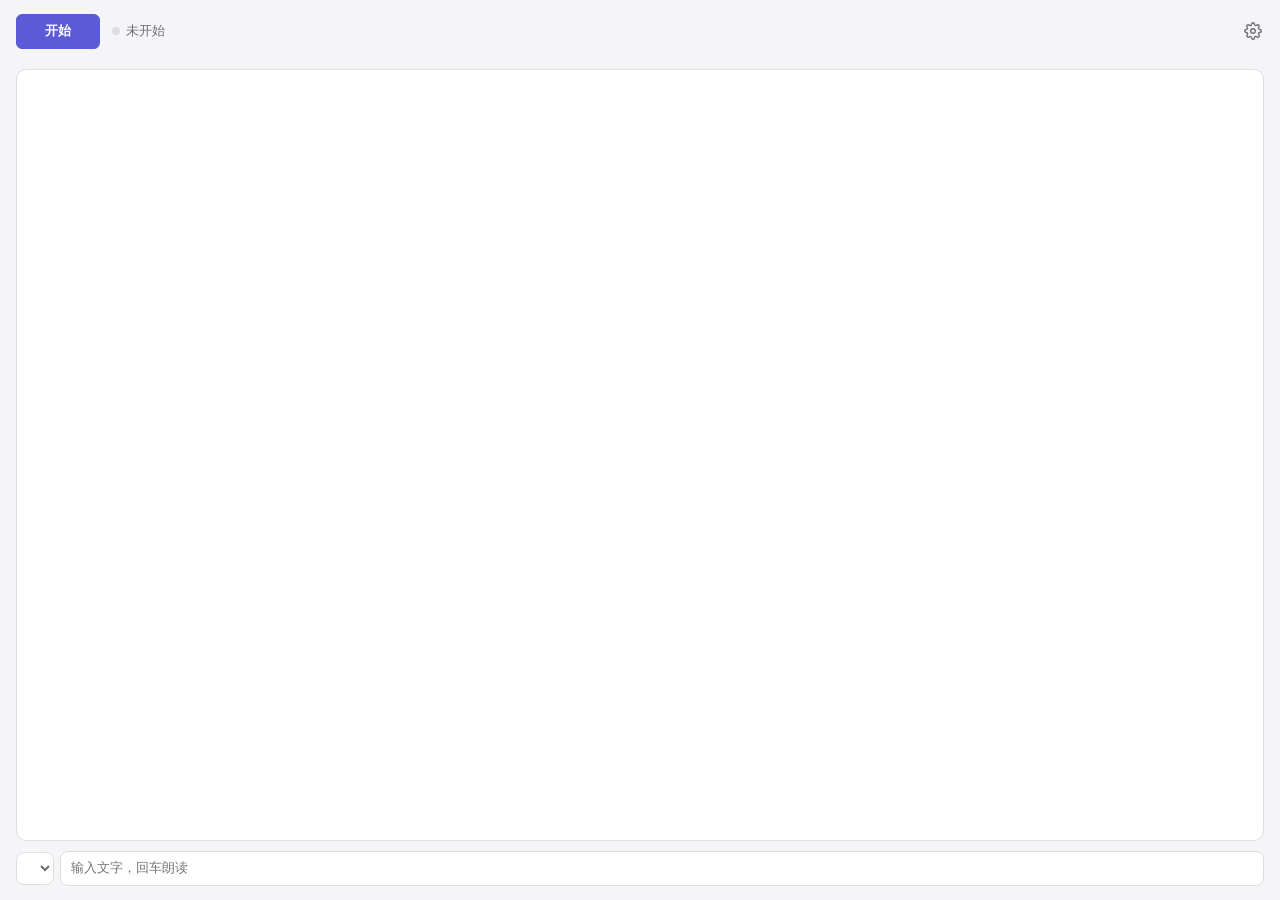
==== voice-relay/ui/index.html @ 3550a0b4 "Baseline: voice-relay on Fish Audio" ====
<!doctype html>
<html lang="zh-CN">
<head>
<meta charset="utf-8">
<meta name="viewport" content="width=device-width, initial-scale=1">
<title>转写朗读</title>
<link rel="stylesheet" href="style.css">
<script src="main.js" defer></script>
</head>
<body>
<main id="home" class="home">
  <header class="top">
    <button id="run" class="run" type="button">开始</button>
    <div class="status"><span id="dot" class="dot"></span><span id="status">未开始</span></div>
    <span id="ptt" class="ptt" hidden>说话中</span>
    <button id="listen" class="icon" type="button" aria-label="监听" title="监听" hidden>
      <svg viewBox="0 0 24 24" width="18" height="18" fill="none" stroke="currentColor" stroke-width="1.8" stroke-linecap="round" stroke-linejoin="round"><path d="M3 18v-6a9 9 0 0 1 18 0v6"/><path d="M21 19a2 2 0 0 1-2 2h-1a2 2 0 0 1-2-2v-3a2 2 0 0 1 2-2h3zM3 19a2 2 0 0 0 2 2h1a2 2 0 0 0 2-2v-3a2 2 0 0 0-2-2H3z"/><path class="slash" d="M3 3l18 18"/></svg>
    </button>
    <button id="open-settings" class="icon" type="button" aria-label="设置" title="设置">
      <svg viewBox="0 0 24 24" width="18" height="18" fill="none" stroke="currentColor" stroke-width="1.8" stroke-linecap="round" stroke-linejoin="round"><circle cx="12" cy="12" r="3"/><path d="M19.4 15a1.65 1.65 0 0 0 .33 1.82l.06.06a2 2 0 1 1-2.83 2.83l-.06-.06a1.65 1.65 0 0 0-1.82-.33 1.65 1.65 0 0 0-1 1.51V21a2 2 0 1 1-4 0v-.09A1.65 1.65 0 0 0 9 19.4a1.65 1.65 0 0 0-1.82.33l-.06.06a2 2 0 1 1-2.83-2.83l.06-.06A1.65 1.65 0 0 0 4.68 15a1.65 1.65 0 0 0-1.51-1H3a2 2 0 1 1 0-4h.09A1.65 1.65 0 0 0 4.6 9a1.65 1.65 0 0 0-.33-1.82l-.06-.06a2 2 0 1 1 2.83-2.83l.06.06A1.65 1.65 0 0 0 9 4.68a1.65 1.65 0 0 0 1-1.51V3a2 2 0 1 1 4 0v.09a1.65 1.65 0 0 0 1 1.51 1.65 1.65 0 0 0 1.82-.33l.06-.06a2 2 0 1 1 2.83 2.83l-.06.06A1.65 1.65 0 0 0 19.4 9a1.65 1.65 0 0 0 1.51 1H21a2 2 0 1 1 0 4h-.09a1.65 1.65 0 0 0-1.51 1z"/></svg>
      <span id="badge" class="badge" hidden></span>
    </button>
  </header>
  <canvas id="meter" class="meter" aria-hidden="true" hidden></canvas>
  <p id="error" class="error" hidden></p>

  <section class="feed">
    <div id="scroller" class="scroller">
      <div id="setup" class="setup" hidden>
        <p>需要 Fish Audio API key</p>
        <button id="setup-go" class="primary" type="button">填写</button>
      </div>
      <ol id="log" class="log"></ol>
      <p id="interim" class="interim"></p>
    </div>
  </section>

  <form id="say-form" class="say">
    <select id="voice-quick" class="chip" aria-label="声音" title="声音"></select>
    <input id="say" placeholder="输入文字，回车朗读" autocomplete="off">
    <button id="hush" class="icon" type="button" aria-label="停止朗读" title="停止朗读" hidden>
      <svg viewBox="0 0 24 24" width="14" height="14" fill="currentColor"><rect x="5" y="5" width="14" height="14" rx="2"/></svg>
    </button>
  </form>
</main>

<section id="settings" class="settings" hidden>
  <header class="sheet-top">
    <button id="close-settings" class="icon" type="button" aria-label="返回" title="返回">
      <svg viewBox="0 0 24 24" width="18" height="18" fill="none" stroke="currentColor" stroke-width="2" stroke-linecap="round" stroke-linejoin="round"><path d="M15 18l-6-6 6-6"/></svg>
    </button>
    <h1>设置</h1>
  </header>

  <div class="sheet">
    <h2>音频</h2>
    <div class="group">
      <div class="field"><label for="input">麦克风</label><select id="input"></select></div>
      <div class="field"><label for="output">直播输出</label><select id="output"></select></div>
      <div class="field">
        <label for="monitor">监听</label><select id="monitor"></select>
        <input id="monitor_volume" class="vol" type="range" min="0" max="100" step="5" aria-label="监听音量">
      </div>
      <div id="echo-box" class="field">
        <label for="echo_gate" class="wide">外放时暂停收音</label>
        <input id="echo_gate" type="checkbox">
      </div>
    </div>

    <h2>断句</h2>
    <div class="group">
      <div class="field">
        <span class="name">方式</span>
        <div class="seg" role="group">
          <button type="button" data-mode="auto">自动</button>
          <button type="button" data-mode="ptt">按键</button>
        </div>
      </div>
      <div id="gate-box" class="field">
        <label for="gate">停顿</label>
        <input id="gate" class="num" type="number" min="200" max="2000" step="50"><span class="unit">ms</span>
      </div>
      <div id="max-box" class="field">
        <label for="max_s">最长一句</label>
        <input id="max_s" class="num" type="number" min="3" max="60" step="1"><span class="unit">秒</span>
      </div>
      <div id="ptt-box" class="field">
        <label for="ptt_key">按键</label>
        <input id="ptt_key" class="key" readonly>
      </div>
    </div>

    <h2>声音</h2>
    <div class="group">
      <div class="field">
        <label for="voice">声音</label><select id="voice"></select>
        <button id="preview" type="button">试听</button>
      </div>
      <div class="field"><label for="model">模型</label><select id="model"></select></div>
      <div class="field"><label for="vocabulary">专有名词</label><input id="vocabulary" placeholder="例：会话，弹幕" spellcheck="false"></div>
    </div>

    <h2>字幕页</h2>
    <div class="group">
      <div class="field">
        <input id="overlay" readonly aria-label="字幕页地址">
        <button id="copy" type="button">复制</button>
      </div>
    </div>

    <details id="advanced">
      <summary><h2>高级</h2></summary>
      <div class="group">
        <div class="field">
          <label for="key">API key</label><input id="key" type="password" autocomplete="off" spellcheck="false">
          <button id="key-save" type="button">保存</button>
          <button id="key-clear" type="button" hidden>清除</button>
        </div>
        <div class="field"><label for="proxy">代理</label><input id="proxy" placeholder="系统代理" spellcheck="false"></div>
        <div class="field"><label for="port">字幕端口</label><input id="port" class="num" type="number" min="1024" max="65535"></div>
      </div>
    </details>
  </div>
</section>
</body>
</html>
---- voice-relay/ui/style.css ----
:root {
  color-scheme: light dark;
  --bg: #f5f5f7;
  --panel: #ffffff;
  --text: #1d1d1f;
  --muted: #6e6e73;
  --line: #dedee3;
  --hover: rgba(0, 0, 0, 0.05);
  --accent: #5b5bd6;
  --ok: #2f9e44;
  --wait: #d99a00;
  --bad: #d64545;
}
@media (prefers-color-scheme: dark) {
  :root {
    --bg: #1c1c1e;
    --panel: #2a2a2d;
    --text: #f2f2f4;
    --muted: #9a9aa1;
    --line: #3b3b40;
    --hover: rgba(255, 255, 255, 0.07);
    --accent: #8b8bf0;
  }
}
* { box-sizing: border-box; }
html, body { height: 100%; }
body {
  margin: 0;
  font: 13px/1.45 -apple-system, BlinkMacSystemFont, "PingFang SC", "Microsoft YaHei", sans-serif;
  background: var(--bg);
  color: var(--text);
  -webkit-user-select: none;
  user-select: none;
}
button, input, select { font: inherit; color: inherit; }
button {
  border: 1px solid var(--line);
  background: var(--panel);
  border-radius: 6px;
  padding: 4px 10px;
  cursor: pointer;
  white-space: nowrap;
}
button:disabled { opacity: 0.5; cursor: default; }
input, select {
  min-width: 0;
  border: 1px solid var(--line);
  background: var(--panel);
  border-radius: 6px;
  padding: 5px 8px;
  -webkit-user-select: text;
  user-select: text;
}
input:focus, select:focus, button:focus-visible { outline: 2px solid var(--accent); outline-offset: -1px; }
.primary { background: var(--accent); border-color: var(--accent); color: #fff; font-weight: 600; }

.icon {
  position: relative;
  display: inline-grid;
  place-items: center;
  width: 30px;
  height: 30px;
  padding: 0;
  border: 0;
  background: transparent;
  color: var(--muted);
  border-radius: 6px;
}
.icon:hover { background: var(--hover); color: var(--text); }
.badge {
  position: absolute;
  top: 4px;
  right: 4px;
  width: 7px;
  height: 7px;
  border-radius: 50%;
  background: var(--bad);
  box-shadow: 0 0 0 2px var(--bg);
}

/* ---------------------------------------------------------------- 主界面 */

.home { height: 100%; display: flex; flex-direction: column; }

.top { display: flex; align-items: center; gap: 8px; padding: 14px 12px 10px 16px; }
.run { margin-right: 4px; min-width: 84px; padding: 7px 16px; font-weight: 600; background: var(--accent); border-color: var(--accent); color: #fff; }
.run.on { background: var(--panel); border-color: var(--line); color: var(--text); }
.status { margin-right: auto; display: flex; align-items: center; gap: 6px; color: var(--muted); }
.dot { width: 8px; height: 8px; border-radius: 50%; background: var(--line); }
.dot.ok { background: var(--ok); }
.dot.wait { background: var(--wait); }
.dot.bad { background: var(--bad); }
.ptt { padding: 2px 8px; border-radius: 10px; background: var(--accent); color: #fff; font-size: 12px; }
#listen[aria-pressed="true"] { color: var(--accent); }
#listen[aria-pressed="true"] .slash { display: none; }

.meter { display: block; flex: none; width: calc(100% - 32px); height: 40px; margin: 0 16px; }

.error {
  margin: 8px 16px 0;
  padding: 6px 10px;
  border-radius: 6px;
  background: color-mix(in srgb, var(--bad) 14%, transparent);
  color: var(--bad);
  cursor: pointer;
  -webkit-user-select: text;
  user-select: text;
}

.feed {
  flex: 1;
  min-height: 0;
  margin: 10px 16px 0;
  border: 1px solid var(--line);
  border-radius: 10px;
  background: var(--panel);
  overflow: hidden;
}
.scroller { height: 100%; overflow-y: auto; display: flex; flex-direction: column; }
.setup { margin: auto; text-align: center; color: var(--muted); }
.setup p { margin: 0 0 10px; }
.setup button { padding: 6px 18px; }
.log { margin: auto 0 0; padding: 4px 0; list-style: none; }
.log:empty { padding: 0; }
.log li { display: flex; gap: 8px; align-items: baseline; padding: 7px 12px; }
.log li + li { border-top: 1px solid var(--line); }
.log .text { flex: 1; font-size: 14px; -webkit-user-select: text; user-select: text; }
.log .why { display: block; color: var(--bad); font-size: 12px; }
.log .tag { flex: none; font-size: 12px; color: var(--muted); }
.log .retry { flex: none; padding: 1px 8px; font-size: 12px; }
.log li.play .tag { color: var(--accent); font-weight: 600; }
.log li.fail .tag { color: var(--bad); }
.log li.done, .log li.stop { color: var(--muted); }
.interim { flex: none; margin: 0; padding: 0 12px; font-size: 14px; color: var(--muted); font-style: italic; }
.interim:not(:empty) { padding: 7px 12px 9px; border-top: 1px solid var(--line); }
.log:empty + .interim:not(:empty) { border-top: 0; }

.say { flex: none; display: flex; align-items: center; gap: 6px; padding: 10px 16px 14px; }
.say input { flex: 1; padding: 7px 10px; border-radius: 8px; }
.chip {
  flex: none;
  max-width: 120px;
  padding: 7px 8px;
  border-radius: 8px;
  color: var(--muted);
  cursor: pointer;
}
.chip:hover { color: var(--text); }
#hush { color: var(--bad); }

/* ---------------------------------------------------------------- 设置 */

.settings { height: 100%; display: flex; flex-direction: column; }
.sheet-top { flex: none; display: flex; align-items: center; gap: 4px; padding: 12px 16px 8px 10px; }
.sheet-top h1 { margin: 0; font-size: 15px; font-weight: 600; }
.sheet { flex: 1; overflow-y: auto; padding: 0 16px 20px; }

h2 { margin: 16px 4px 6px; font-size: 12px; font-weight: 600; color: var(--muted); }
.group { background: var(--panel); border: 1px solid var(--line); border-radius: 10px; }
.field { display: flex; align-items: center; gap: 8px; min-height: 42px; padding: 6px 10px 6px 12px; }
.field + .field { border-top: 1px solid var(--line); }
.field > label, .field > .name { flex: none; width: 64px; }
.field > select, .field > input { flex: 1; }
.field > input.num { flex: none; width: 90px; }
.field > input.vol { flex: none; width: 96px; padding: 0; accent-color: var(--accent); }
.field > label.wide { flex: 1; width: auto; }
.field > input[type="checkbox"] { flex: none; width: 16px; height: 16px; margin: 0; accent-color: var(--accent); }
.field > input.key { text-align: center; cursor: pointer; }
.field > #overlay { color: var(--muted); }
.unit { color: var(--muted); }
.seg { display: inline-flex; flex: none; }
.seg button { border-radius: 0; padding: 4px 14px; }
.seg button:first-child { border-radius: 6px 0 0 6px; }
.seg button:last-child { border-radius: 0 6px 6px 0; border-left: 0; }
.seg button[aria-pressed="true"] { background: var(--accent); border-color: var(--accent); color: #fff; }

details summary { list-style: none; cursor: pointer; display: flex; align-items: center; }
details summary::-webkit-details-marker { display: none; }
details summary::after { content: "›"; margin: 10px 0 0 2px; color: var(--muted); transition: transform 120ms; }
details[open] summary::after { transform: rotate(90deg); }

.bad { border-color: var(--bad) !important; }
[hidden] { display: none !important; }
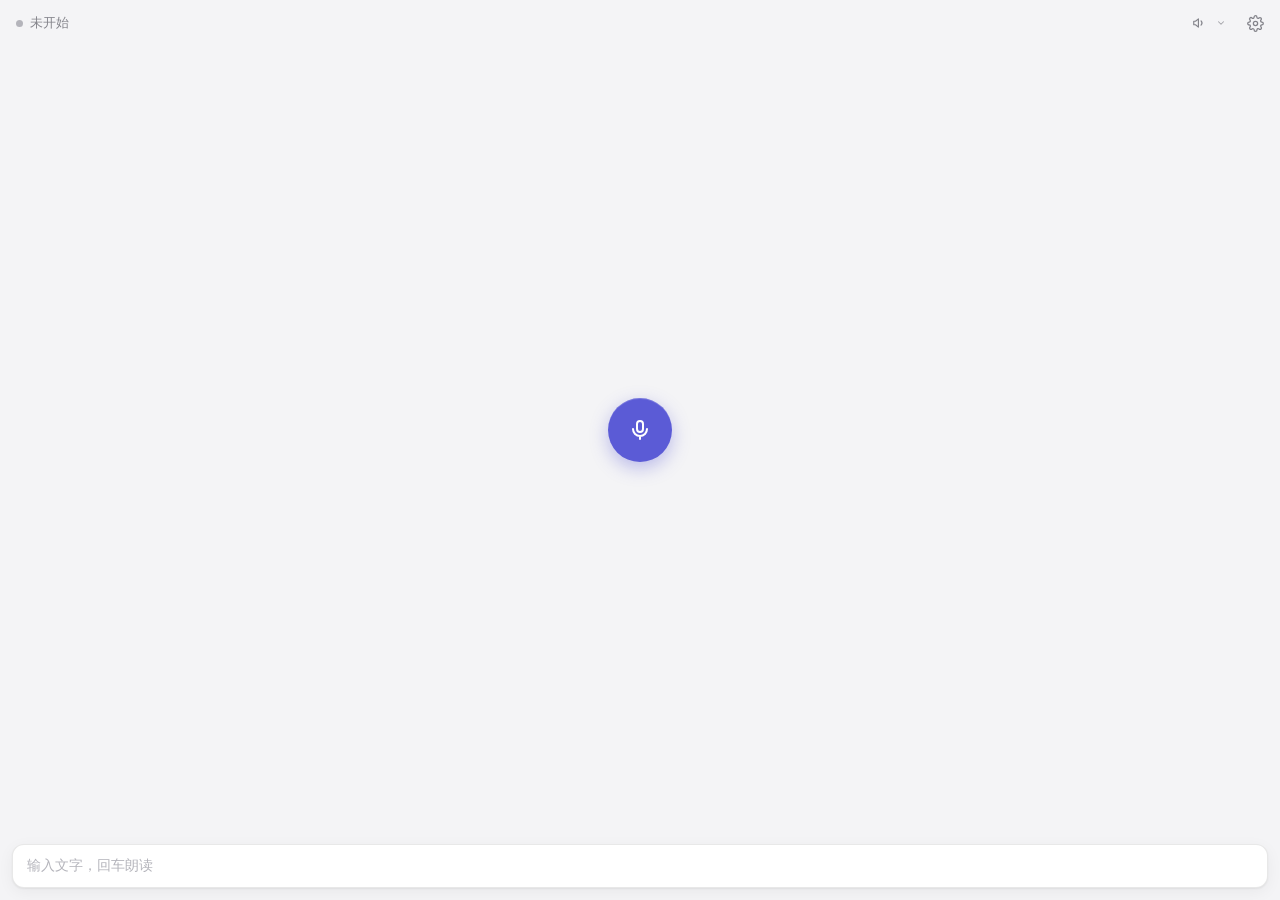
==== commit 5c4a4af1: "Backend refactor and main window redesign - Move STT/TTS behind pluggable backends (core/src/backend" ====
--- a/voice-relay/ui/index.html
+++ b/voice-relay/ui/index.html
@@ -8,48 +8,66 @@
 <script src="main.js" defer></script>
 </head>
 <body>
-<main id="home" class="home">
-  <header class="top">
-    <button id="run" class="run" type="button">开始</button>
-    <div class="status"><span id="dot" class="dot"></span><span id="status">未开始</span></div>
-    <span id="ptt" class="ptt" hidden>说话中</span>
-    <button id="listen" class="icon" type="button" aria-label="监听" title="监听" hidden>
-      <svg viewBox="0 0 24 24" width="18" height="18" fill="none" stroke="currentColor" stroke-width="1.8" stroke-linecap="round" stroke-linejoin="round"><path d="M3 18v-6a9 9 0 0 1 18 0v6"/><path d="M21 19a2 2 0 0 1-2 2h-1a2 2 0 0 1-2-2v-3a2 2 0 0 1 2-2h3zM3 19a2 2 0 0 0 2 2h1a2 2 0 0 0 2-2v-3a2 2 0 0 0-2-2H3z"/><path class="slash" d="M3 3l18 18"/></svg>
-    </button>
-    <button id="open-settings" class="icon" type="button" aria-label="设置" title="设置">
-      <svg viewBox="0 0 24 24" width="18" height="18" fill="none" stroke="currentColor" stroke-width="1.8" stroke-linecap="round" stroke-linejoin="round"><circle cx="12" cy="12" r="3"/><path d="M19.4 15a1.65 1.65 0 0 0 .33 1.82l.06.06a2 2 0 1 1-2.83 2.83l-.06-.06a1.65 1.65 0 0 0-1.82-.33 1.65 1.65 0 0 0-1 1.51V21a2 2 0 1 1-4 0v-.09A1.65 1.65 0 0 0 9 19.4a1.65 1.65 0 0 0-1.82.33l-.06.06a2 2 0 1 1-2.83-2.83l.06-.06A1.65 1.65 0 0 0 4.68 15a1.65 1.65 0 0 0-1.51-1H3a2 2 0 1 1 0-4h.09A1.65 1.65 0 0 0 4.6 9a1.65 1.65 0 0 0-.33-1.82l-.06-.06a2 2 0 1 1 2.83-2.83l.06.06A1.65 1.65 0 0 0 9 4.68a1.65 1.65 0 0 0 1-1.51V3a2 2 0 1 1 4 0v.09a1.65 1.65 0 0 0 1 1.51 1.65 1.65 0 0 0 1.82-.33l.06-.06a2 2 0 1 1 2.83 2.83l-.06.06A1.65 1.65 0 0 0 19.4 9a1.65 1.65 0 0 0 1.51 1H21a2 2 0 1 1 0 4h-.09a1.65 1.65 0 0 0-1.51 1z"/></svg>
-      <span id="badge" class="badge" hidden></span>
-    </button>
+<main id="home" class="home empty">
+  <header class="top" data-tauri-drag-region>
+    <div class="status" data-tauri-drag-region>
+      <span id="dot" class="dot"></span><span id="status">未开始</span>
+      <span id="ptt" class="ptt" hidden>说话中</span>
+    </div>
+    <div class="tools">
+      <label class="voice" title="声音">
+        <svg viewBox="0 0 24 24" width="14" height="14" fill="none" stroke="currentColor" stroke-width="2" stroke-linecap="round" stroke-linejoin="round"><path d="M11 5 6 9H3v6h3l5 4z"/><path d="M15.5 8.5a5 5 0 0 1 0 7"/></svg>
+        <select id="voice-quick" aria-label="声音"></select>
+        <svg class="caret" viewBox="0 0 24 24" width="10" height="10" fill="none" stroke="currentColor" stroke-width="2.5" stroke-linecap="round" stroke-linejoin="round"><path d="m6 9 6 6 6-6"/></svg>
+      </label>
+      <button id="clear" class="icon" type="button" aria-label="清空列表" title="清空列表" hidden>
+        <svg viewBox="0 0 24 24" width="17" height="17" fill="none" stroke="currentColor" stroke-width="1.8" stroke-linecap="round" stroke-linejoin="round"><path d="M4 7h16"/><path d="M10 11v6M14 11v6"/><path d="M5.5 7l1 12a2 2 0 0 0 2 1.8h7a2 2 0 0 0 2-1.8l1-12"/><path d="M9 7V5a1 1 0 0 1 1-1h4a1 1 0 0 1 1 1v2"/></svg>
+      </button>
+      <button id="listen" class="icon" type="button" aria-label="监听" title="监听" hidden>
+        <svg viewBox="0 0 24 24" width="17" height="17" fill="none" stroke="currentColor" stroke-width="1.8" stroke-linecap="round" stroke-linejoin="round"><path d="M3 18v-6a9 9 0 0 1 18 0v6"/><path d="M21 19a2 2 0 0 1-2 2h-1a2 2 0 0 1-2-2v-3a2 2 0 0 1 2-2h3zM3 19a2 2 0 0 0 2 2h1a2 2 0 0 0 2-2v-3a2 2 0 0 0-2-2H3z"/><path class="slash" d="M3 3l18 18"/></svg>
+      </button>
+      <button id="open-settings" class="icon" type="button" aria-label="设置" title="设置">
+        <svg viewBox="0 0 24 24" width="17" height="17" fill="none" stroke="currentColor" stroke-width="1.8" stroke-linecap="round" stroke-linejoin="round"><circle cx="12" cy="12" r="3"/><path d="M19.4 15a1.65 1.65 0 0 0 .33 1.82l.06.06a2 2 0 1 1-2.83 2.83l-.06-.06a1.65 1.65 0 0 0-1.82-.33 1.65 1.65 0 0 0-1 1.51V21a2 2 0 1 1-4 0v-.09A1.65 1.65 0 0 0 9 19.4a1.65 1.65 0 0 0-1.82.33l-.06.06a2 2 0 1 1-2.83-2.83l.06-.06A1.65 1.65 0 0 0 4.68 15a1.65 1.65 0 0 0-1.51-1H3a2 2 0 1 1 0-4h.09A1.65 1.65 0 0 0 4.6 9a1.65 1.65 0 0 0-.33-1.82l-.06-.06a2 2 0 1 1 2.83-2.83l.06.06A1.65 1.65 0 0 0 9 4.68a1.65 1.65 0 0 0 1-1.51V3a2 2 0 1 1 4 0v.09a1.65 1.65 0 0 0 1 1.51 1.65 1.65 0 0 0 1.82-.33l.06-.06a2 2 0 1 1 2.83 2.83l-.06.06A1.65 1.65 0 0 0 19.4 9a1.65 1.65 0 0 0 1.51 1H21a2 2 0 1 1 0 4h-.09a1.65 1.65 0 0 0-1.51 1z"/></svg>
+        <span id="badge" class="badge" hidden></span>
+      </button>
+    </div>
   </header>
-  <canvas id="meter" class="meter" aria-hidden="true" hidden></canvas>
+
   <p id="error" class="error" hidden></p>
 
-  <section class="feed">
-    <div id="scroller" class="scroller">
-      <div id="setup" class="setup" hidden>
-        <p>需要 Fish Audio API key</p>
-        <button id="setup-go" class="primary" type="button">填写</button>
-      </div>
-      <ol id="log" class="log"></ol>
-      <p id="interim" class="interim"></p>
+  <section id="scroller" class="feed">
+    <div id="setup" class="setup" hidden>
+      <p id="setup-text"></p>
+      <button id="setup-go" class="primary" type="button">填写</button>
     </div>
+    <ol id="log" class="log"></ol>
+    <p id="interim" class="interim"></p>
   </section>
 
-  <form id="say-form" class="say">
-    <select id="voice-quick" class="chip" aria-label="声音" title="声音"></select>
-    <input id="say" placeholder="输入文字，回车朗读" autocomplete="off">
-    <button id="hush" class="icon" type="button" aria-label="停止朗读" title="停止朗读" hidden>
-      <svg viewBox="0 0 24 24" width="14" height="14" fill="currentColor"><rect x="5" y="5" width="14" height="14" rx="2"/></svg>
-    </button>
-  </form>
+  <footer class="dock">
+    <div id="stage" class="stage">
+      <canvas id="meter" class="meter" aria-hidden="true"></canvas>
+      <button id="run" class="run" type="button" aria-label="开始" title="开始">
+        <svg class="i-mic" viewBox="0 0 24 24" width="24" height="24" fill="none" stroke="currentColor" stroke-width="2" stroke-linecap="round" stroke-linejoin="round"><rect x="9" y="3" width="6" height="11" rx="3"/><path d="M5 11a7 7 0 0 0 14 0M12 18v3"/></svg>
+        <svg class="i-stop" viewBox="0 0 24 24" width="18" height="18" fill="currentColor"><rect x="5" y="5" width="14" height="14" rx="3"/></svg>
+        <span id="run-label" class="sr">开始</span>
+      </button>
+    </div>
+    <form id="say-form" class="say">
+      <input id="say" placeholder="输入文字，回车朗读" autocomplete="off">
+      <button id="hush" class="hush" type="button" aria-label="停止朗读" title="停止朗读" hidden>
+        <svg viewBox="0 0 24 24" width="15" height="15" fill="none" stroke="currentColor" stroke-width="2" stroke-linecap="round" stroke-linejoin="round"><path d="M11 5 6 9H3v6h3l5 4z"/><path d="m16 9 5 6M21 9l-5 6"/></svg>
+      </button>
+    </form>
+  </footer>
 </main>
 
 <section id="settings" class="settings" hidden>
-  <header class="sheet-top">
+  <header class="sheet-top" data-tauri-drag-region>
     <button id="close-settings" class="icon" type="button" aria-label="返回" title="返回">
       <svg viewBox="0 0 24 24" width="18" height="18" fill="none" stroke="currentColor" stroke-width="2" stroke-linecap="round" stroke-linejoin="round"><path d="M15 18l-6-6 6-6"/></svg>
     </button>
-    <h1>设置</h1>
+    <h1 data-tauri-drag-region>设置</h1>
   </header>
 
   <div class="sheet">
@@ -111,13 +129,11 @@
     <details id="advanced">
       <summary><h2>高级</h2></summary>
       <div class="group">
-        <div class="field">
-          <label for="key">API key</label><input id="key" type="password" autocomplete="off" spellcheck="false">
-          <button id="key-save" type="button">保存</button>
-          <button id="key-clear" type="button" hidden>清除</button>
-        </div>
-        <div class="field"><label for="proxy">代理</label><input id="proxy" placeholder="系统代理" spellcheck="false"></div>
+        <!-- 每个正在用的平台一行 API key，由 main.js 生成在这里 -->
+        <div id="proxy-field" class="field"><label for="proxy">代理</label><input id="proxy" placeholder="系统代理" spellcheck="false"></div>
         <div class="field"><label for="port">字幕端口</label><input id="port" class="num" type="number" min="1024" max="65535"></div>
+        <div id="tts-provider-box" class="field" hidden><label for="tts_provider">朗读平台</label><select id="tts_provider"></select></div>
+        <div id="stt-provider-box" class="field" hidden><label for="stt_provider">转写平台</label><select id="stt_provider"></select></div>
       </div>
     </details>
   </div>
--- a/voice-relay/ui/style.css
+++ b/voice-relay/ui/style.css
@@ -1,25 +1,36 @@
 :root {
   color-scheme: light dark;
-  --bg: #f5f5f7;
+  --bg: #f4f4f6;
   --panel: #ffffff;
-  --text: #1d1d1f;
-  --muted: #6e6e73;
-  --line: #dedee3;
-  --hover: rgba(0, 0, 0, 0.05);
+  --sunk: #ececf0;
+  --text: #1c1c1f;
+  --muted: #84848b;
+  --faint: #b4b4bb;
+  --line: rgba(0, 0, 0, 0.09);
+  --hover: rgba(0, 0, 0, 0.045);
   --accent: #5b5bd6;
+  --accent-soft: rgba(91, 91, 214, 0.1);
+  --on-accent: #ffffff;
   --ok: #2f9e44;
   --wait: #d99a00;
   --bad: #d64545;
+  --shadow: 0 1px 2px rgba(0, 0, 0, 0.06), 0 4px 16px rgba(0, 0, 0, 0.05);
+  --ease: cubic-bezier(0.2, 0.7, 0.2, 1);
 }
 @media (prefers-color-scheme: dark) {
   :root {
-    --bg: #1c1c1e;
-    --panel: #2a2a2d;
-    --text: #f2f2f4;
-    --muted: #9a9aa1;
-    --line: #3b3b40;
-    --hover: rgba(255, 255, 255, 0.07);
-    --accent: #8b8bf0;
+    --bg: #19191b;
+    --panel: #242427;
+    --sunk: #2c2c30;
+    --text: #f1f1f3;
+    --muted: #93939b;
+    --faint: #5c5c63;
+    --line: rgba(255, 255, 255, 0.08);
+    --hover: rgba(255, 255, 255, 0.06);
+    --accent: #8484f0;
+    --accent-soft: rgba(132, 132, 240, 0.14);
+    --on-accent: #ffffff;
+    --shadow: 0 1px 2px rgba(0, 0, 0, 0.3), 0 4px 16px rgba(0, 0, 0, 0.25);
   }
 }
 * { box-sizing: border-box; }
@@ -31,28 +42,32 @@
   color: var(--text);
   -webkit-user-select: none;
   user-select: none;
+  -webkit-font-smoothing: antialiased;
 }
 button, input, select { font: inherit; color: inherit; }
 button {
   border: 1px solid var(--line);
   background: var(--panel);
-  border-radius: 6px;
+  border-radius: 7px;
   padding: 4px 10px;
   cursor: pointer;
   white-space: nowrap;
-}
+  transition: background 120ms, color 120ms, border-color 120ms;
+}
+button:hover { background: var(--sunk); }
 button:disabled { opacity: 0.5; cursor: default; }
 input, select {
   min-width: 0;
   border: 1px solid var(--line);
   background: var(--panel);
-  border-radius: 6px;
+  border-radius: 7px;
   padding: 5px 8px;
   -webkit-user-select: text;
   user-select: text;
 }
-input:focus, select:focus, button:focus-visible { outline: 2px solid var(--accent); outline-offset: -1px; }
-.primary { background: var(--accent); border-color: var(--accent); color: #fff; font-weight: 600; }
+input:focus, select:focus-visible, button:focus-visible { outline: 2px solid var(--accent); outline-offset: -1px; }
+.primary { background: var(--accent); border-color: var(--accent); color: var(--on-accent); font-weight: 600; }
+.primary:hover { background: var(--accent); filter: brightness(1.06); }
 
 .icon {
   position: relative;
@@ -64,7 +79,7 @@
   border: 0;
   background: transparent;
   color: var(--muted);
-  border-radius: 6px;
+  border-radius: 7px;
 }
 .icon:hover { background: var(--hover); color: var(--text); }
 .badge {
@@ -78,85 +93,286 @@
   box-shadow: 0 0 0 2px var(--bg);
 }
 
+/* macOS 用透明标题栏：顶栏左边让出红绿灯 */
+.mac .top, .mac .sheet-top { padding-left: 84px; }
+
 /* ---------------------------------------------------------------- 主界面 */
 
 .home { height: 100%; display: flex; flex-direction: column; }
 
-.top { display: flex; align-items: center; gap: 8px; padding: 14px 12px 10px 16px; }
-.run { margin-right: 4px; min-width: 84px; padding: 7px 16px; font-weight: 600; background: var(--accent); border-color: var(--accent); color: #fff; }
-.run.on { background: var(--panel); border-color: var(--line); color: var(--text); }
-.status { margin-right: auto; display: flex; align-items: center; gap: 6px; color: var(--muted); }
-.dot { width: 8px; height: 8px; border-radius: 50%; background: var(--line); }
-.dot.ok { background: var(--ok); }
-.dot.wait { background: var(--wait); }
-.dot.bad { background: var(--bad); }
-.ptt { padding: 2px 8px; border-radius: 10px; background: var(--accent); color: #fff; font-size: 12px; }
+.top { flex: none; display: flex; align-items: center; gap: 8px; height: 46px; padding: 0 10px 0 16px; }
+.status { flex: 1; min-width: 0; display: flex; align-items: center; gap: 7px; color: var(--muted); font-size: 12.5px; }
+.status #status { overflow: hidden; text-overflow: ellipsis; white-space: nowrap; }
+.dot { flex: none; width: 7px; height: 7px; border-radius: 50%; background: var(--faint); transition: background 200ms; }
+.dot.ok { background: var(--ok); box-shadow: 0 0 0 3px color-mix(in srgb, var(--ok) 18%, transparent); }
+.dot.wait { background: var(--wait); animation: pulse 1.2s ease-in-out infinite; }
+.dot.bad { background: var(--bad); animation: pulse 1.2s ease-in-out infinite; }
+@keyframes pulse { 50% { opacity: 0.35; } }
+.ptt {
+  flex: none;
+  padding: 1px 8px;
+  border-radius: 10px;
+  background: var(--accent);
+  color: var(--on-accent);
+  font-size: 11.5px;
+  font-weight: 600;
+}
+.tools { flex: none; display: flex; align-items: center; gap: 2px; }
 #listen[aria-pressed="true"] { color: var(--accent); }
 #listen[aria-pressed="true"] .slash { display: none; }
 
-.meter { display: block; flex: none; width: calc(100% - 32px); height: 40px; margin: 0 16px; }
-
 .error {
-  margin: 8px 16px 0;
-  padding: 6px 10px;
-  border-radius: 6px;
-  background: color-mix(in srgb, var(--bad) 14%, transparent);
+  flex: none;
+  margin: 0 12px 6px;
+  padding: 7px 11px;
+  border-radius: 8px;
+  background: color-mix(in srgb, var(--bad) 12%, var(--panel));
   color: var(--bad);
   cursor: pointer;
   -webkit-user-select: text;
   user-select: text;
+  word-break: break-word;
 }
 
 .feed {
   flex: 1;
   min-height: 0;
-  margin: 10px 16px 0;
-  border: 1px solid var(--line);
-  border-radius: 10px;
-  background: var(--panel);
-  overflow: hidden;
-}
-.scroller { height: 100%; overflow-y: auto; display: flex; flex-direction: column; }
+  overflow-y: auto;
+  display: flex;
+  flex-direction: column;
+  padding: 4px 10px 10px;
+  scrollbar-width: thin;
+}
 .setup { margin: auto; text-align: center; color: var(--muted); }
 .setup p { margin: 0 0 10px; }
 .setup button { padding: 6px 18px; }
-.log { margin: auto 0 0; padding: 4px 0; list-style: none; }
-.log:empty { padding: 0; }
-.log li { display: flex; gap: 8px; align-items: baseline; padding: 7px 12px; }
-.log li + li { border-top: 1px solid var(--line); }
-.log .text { flex: 1; font-size: 14px; -webkit-user-select: text; user-select: text; }
-.log .why { display: block; color: var(--bad); font-size: 12px; }
-.log .tag { flex: none; font-size: 12px; color: var(--muted); }
-.log .retry { flex: none; padding: 1px 8px; font-size: 12px; }
+
+.log { margin: auto 0 0; padding: 0; list-style: none; display: flex; flex-direction: column; gap: 2px; }
+.log li {
+  position: relative;
+  display: flex;
+  gap: 10px;
+  align-items: baseline;
+  padding: 8px 10px 8px 12px;
+  border-radius: 9px;
+  animation: enter 220ms var(--ease);
+  transition: background 200ms, color 200ms;
+}
+@keyframes enter { from { opacity: 0; transform: translateY(4px); } }
+.log .text { flex: 1; min-width: 0; font-size: 14.5px; line-height: 1.5; word-break: break-word; -webkit-user-select: text; user-select: text; }
+.log .why { display: block; margin-top: 2px; color: var(--bad); font-size: 12px; }
+.log .tag { flex: none; display: inline-flex; align-items: center; gap: 5px; font-size: 11.5px; color: var(--faint); }
+.log .retry { flex: none; align-self: center; padding: 1px 9px; font-size: 12px; }
+
+.log li.busy .text { color: var(--muted); }
+.log li.busy .tag::before {
+  content: "";
+  width: 9px;
+  height: 9px;
+  border-radius: 50%;
+  border: 1.5px solid var(--faint);
+  border-top-color: transparent;
+  animation: spin 0.8s linear infinite;
+}
+@keyframes spin { to { transform: rotate(360deg); } }
+
+.log li.play { background: var(--accent-soft); }
+.log li.play::before {
+  content: "";
+  position: absolute;
+  left: 0;
+  top: 9px;
+  bottom: 9px;
+  width: 3px;
+  border-radius: 2px;
+  background: var(--accent);
+}
 .log li.play .tag { color: var(--accent); font-weight: 600; }
-.log li.fail .tag { color: var(--bad); }
-.log li.done, .log li.stop { color: var(--muted); }
-.interim { flex: none; margin: 0; padding: 0 12px; font-size: 14px; color: var(--muted); font-style: italic; }
-.interim:not(:empty) { padding: 7px 12px 9px; border-top: 1px solid var(--line); }
-.log:empty + .interim:not(:empty) { border-top: 0; }
-
-.say { flex: none; display: flex; align-items: center; gap: 6px; padding: 10px 16px 14px; }
-.say input { flex: 1; padding: 7px 10px; border-radius: 8px; }
-.chip {
-  flex: none;
-  max-width: 120px;
-  padding: 7px 8px;
+.log li.play .tag::before {
+  content: "";
+  width: 10px;
+  height: 9px;
+  background:
+    linear-gradient(var(--accent), var(--accent)) 0 100% / 2px 100% no-repeat,
+    linear-gradient(var(--accent), var(--accent)) 4px 100% / 2px 60% no-repeat,
+    linear-gradient(var(--accent), var(--accent)) 8px 100% / 2px 80% no-repeat;
+  animation: eq 0.9s ease-in-out infinite alternate;
+}
+@keyframes eq {
+  to {
+    background-size: 2px 40%, 2px 100%, 2px 50%;
+  }
+}
+
+.log li.done .text, .log li.stop .text { color: var(--muted); }
+.log li.stop .text { text-decoration: line-through; text-decoration-color: var(--faint); }
+.log li.fail .tag, .log li.lost .tag { color: var(--bad); }
+.log li.lost .text { color: var(--muted); font-size: 13px; }
+
+.interim {
+  flex: none;
+  margin: 0;
+  padding: 0 12px;
+  font-size: 14.5px;
+  line-height: 1.5;
+  color: var(--muted);
+}
+.interim:not(:empty) { padding: 8px 12px; }
+.interim:not(:empty)::after {
+  content: "";
+  display: inline-block;
+  width: 2px;
+  height: 1em;
+  margin-left: 2px;
+  vertical-align: -0.15em;
+  background: var(--accent);
+  animation: blink 1s steps(1) infinite;
+}
+@keyframes blink { 50% { opacity: 0; } }
+
+/* 底部：录音舞台 + 输入栏。还没有内容时舞台居中，有内容后沉到底部 */
+.dock { flex: none; display: flex; flex-direction: column; view-transition-name: dock; }
+.stage {
+  position: relative;
+  flex: none;
+  display: grid;
+  place-items: center;
+  height: 104px;
+  padding: 0 16px;
+  border-top: 1px solid var(--line);
+}
+/* 电平条和按钮放在同一个网格单元里，用同一套居中，中线一定对齐 */
+.meter {
+  grid-area: 1 / 1;
+  width: 100%;
+  height: 56px;
+  opacity: 0;
+  transition: opacity 240ms;
+  pointer-events: none;
+}
+.stage.on .meter { opacity: 1; }
+
+.home.empty .feed { flex: none; overflow: visible; }
+.home.empty .setup { margin: 24px auto 0; }
+.home.empty .dock { flex: 1; }
+.home.empty .stage { flex: 1; height: auto; padding-bottom: 46px; border-top-color: transparent; }
+
+.run {
+  --lvl: 0;
+  grid-area: 1 / 1;
+  position: relative;
+  display: grid;
+  place-items: center;
+  width: 64px;
+  height: 64px;
+  padding: 0;
+  border: 0;
+  border-radius: 50%;
+  background: var(--accent);
+  color: var(--on-accent);
+  box-shadow: 0 6px 18px color-mix(in srgb, var(--accent) 38%, transparent), inset 0 1px 0 rgba(255, 255, 255, 0.18);
+  transition: transform 160ms var(--ease), background 160ms, box-shadow 160ms, color 160ms;
+}
+.run:hover { background: var(--accent); filter: brightness(1.07); }
+.run:active { transform: scale(0.95); }
+.run:focus-visible { outline: 3px solid var(--accent-soft); outline-offset: 3px; }
+.run .i-stop { display: none; }
+.run.on {
+  background: var(--panel);
+  color: var(--bad);
+  box-shadow:
+    0 0 0 1px var(--line),
+    0 0 0 calc(4px + var(--lvl) * 12px) var(--accent-soft),
+    0 4px 14px rgba(0, 0, 0, 0.08);
+  transition: transform 160ms var(--ease), background 160ms, color 160ms;
+}
+.run.on:hover { filter: none; background: color-mix(in srgb, var(--bad) 8%, var(--panel)); }
+.run.on .i-mic { display: none; }
+.run.on .i-stop { display: block; }
+.sr { position: absolute; width: 1px; height: 1px; overflow: hidden; clip: rect(0 0 0 0); white-space: nowrap; }
+
+.say {
+  display: flex;
+  align-items: center;
+  gap: 4px;
+  margin: 0 12px 12px;
+  padding: 4px;
+  border: 1px solid var(--line);
+  border-radius: 12px;
+  background: var(--panel);
+  box-shadow: var(--shadow);
+  view-transition-name: say;
+  transition: border-color 120ms, box-shadow 120ms;
+}
+.say:has(input:focus) { border-color: color-mix(in srgb, var(--accent) 55%, transparent); box-shadow: 0 0 0 3px var(--accent-soft); }
+.say input {
+  flex: 1;
+  padding: 7px 10px;
+  border: 0;
+  background: transparent;
+  font-size: 13.5px;
+}
+.say input:focus { outline: none; }
+.say input::placeholder { color: var(--faint); }
+
+/* 声音对整条链路生效（转写的句子也用它朗读），所以放在顶栏 */
+.voice {
+  position: relative;
+  display: inline-flex;
+  align-items: center;
+  gap: 5px;
+  height: 30px;
+  margin-right: 4px;
+  padding: 0 8px 0 9px;
   border-radius: 8px;
   color: var(--muted);
+  font-size: 12.5px;
   cursor: pointer;
-}
-.chip:hover { color: var(--text); }
-#hush { color: var(--bad); }
+  transition: color 120ms, background 120ms;
+}
+.voice:hover { color: var(--text); background: var(--hover); }
+.voice select {
+  appearance: none;
+  -webkit-appearance: none;
+  max-width: 110px;
+  padding: 0;
+  border: 0;
+  background: transparent;
+  color: inherit;
+  font-size: inherit;
+  text-overflow: ellipsis;
+  cursor: pointer;
+}
+.voice select:focus { outline: none; }
+/* WebKit 里下拉框一获得焦点就算 focus-visible，所以只在用键盘导航时画焦点环 */
+.kbd .voice:has(select:focus) { box-shadow: 0 0 0 2px var(--accent); }
+.voice .caret { opacity: 0.7; }
+
+.hush {
+  flex: none;
+  display: inline-grid;
+  place-items: center;
+  width: 30px;
+  height: 30px;
+  padding: 0;
+  border: 0;
+  border-radius: 8px;
+  background: color-mix(in srgb, var(--bad) 12%, transparent);
+  color: var(--bad);
+}
+.hush:hover { background: color-mix(in srgb, var(--bad) 20%, transparent); }
+
+::view-transition-group(dock), ::view-transition-group(say) { animation-duration: 320ms; animation-timing-function: var(--ease); }
 
 /* ---------------------------------------------------------------- 设置 */
 
 .settings { height: 100%; display: flex; flex-direction: column; }
-.sheet-top { flex: none; display: flex; align-items: center; gap: 4px; padding: 12px 16px 8px 10px; }
-.sheet-top h1 { margin: 0; font-size: 15px; font-weight: 600; }
-.sheet { flex: 1; overflow-y: auto; padding: 0 16px 20px; }
+.sheet-top { flex: none; display: flex; align-items: center; gap: 4px; height: 46px; padding: 0 16px 0 10px; }
+.sheet-top h1 { margin: 0; font-size: 14px; font-weight: 600; }
+.sheet { flex: 1; overflow-y: auto; padding: 0 16px 20px; scrollbar-width: thin; }
 
 h2 { margin: 16px 4px 6px; font-size: 12px; font-weight: 600; color: var(--muted); }
-.group { background: var(--panel); border: 1px solid var(--line); border-radius: 10px; }
+.group { background: var(--panel); border: 1px solid var(--line); border-radius: 10px; box-shadow: var(--shadow); }
 .field { display: flex; align-items: center; gap: 8px; min-height: 42px; padding: 6px 10px 6px 12px; }
 .field + .field { border-top: 1px solid var(--line); }
 .field > label, .field > .name { flex: none; width: 64px; }
@@ -168,11 +384,9 @@
 .field > input.key { text-align: center; cursor: pointer; }
 .field > #overlay { color: var(--muted); }
 .unit { color: var(--muted); }
-.seg { display: inline-flex; flex: none; }
-.seg button { border-radius: 0; padding: 4px 14px; }
-.seg button:first-child { border-radius: 6px 0 0 6px; }
-.seg button:last-child { border-radius: 0 6px 6px 0; border-left: 0; }
-.seg button[aria-pressed="true"] { background: var(--accent); border-color: var(--accent); color: #fff; }
+.seg { display: inline-flex; flex: none; padding: 2px; border-radius: 8px; background: var(--sunk); }
+.seg button { border: 0; background: transparent; border-radius: 6px; padding: 3px 14px; color: var(--muted); }
+.seg button[aria-pressed="true"] { background: var(--panel); color: var(--text); font-weight: 600; box-shadow: 0 1px 2px rgba(0, 0, 0, 0.12); }
 
 details summary { list-style: none; cursor: pointer; display: flex; align-items: center; }
 details summary::-webkit-details-marker { display: none; }
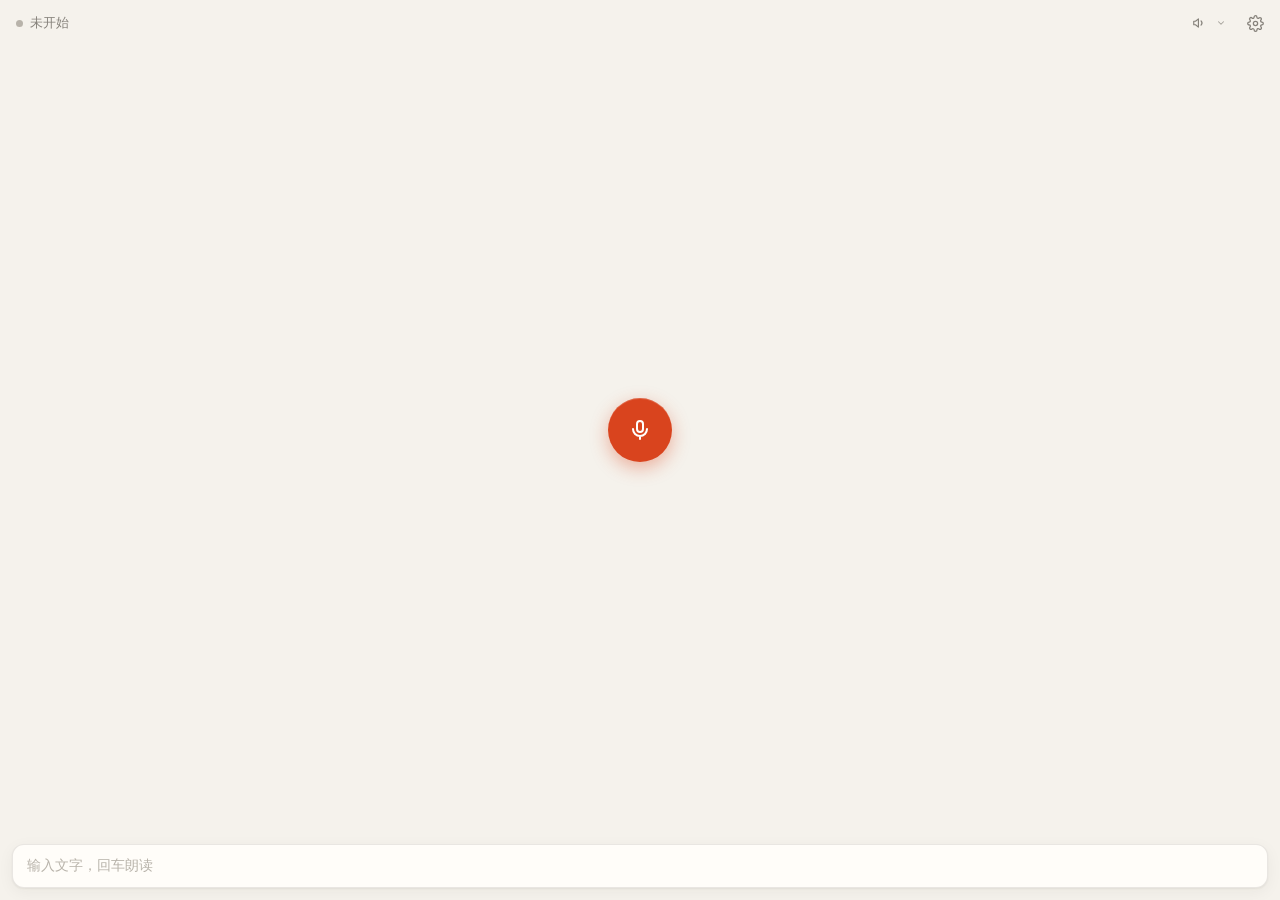
==== commit 248e6098: "Rename to SayTTS, new icon, multi-platform release workflow" ====
--- a/voice-relay/ui/index.html
+++ b/voice-relay/ui/index.html
@@ -3,7 +3,7 @@
 <head>
 <meta charset="utf-8">
 <meta name="viewport" content="width=device-width, initial-scale=1">
-<title>转写朗读</title>
+<title>SayTTS</title>
 <link rel="stylesheet" href="style.css">
 <script src="main.js" defer></script>
 </head>
@@ -55,9 +55,6 @@
     </div>
     <form id="say-form" class="say">
       <input id="say" placeholder="输入文字，回车朗读" autocomplete="off">
-      <button id="hush" class="hush" type="button" aria-label="停止朗读" title="停止朗读" hidden>
-        <svg viewBox="0 0 24 24" width="15" height="15" fill="none" stroke="currentColor" stroke-width="2" stroke-linecap="round" stroke-linejoin="round"><path d="M11 5 6 9H3v6h3l5 4z"/><path d="m16 9 5 6M21 9l-5 6"/></svg>
-      </button>
     </form>
   </footer>
 </main>
--- a/voice-relay/ui/style.css
+++ b/voice-relay/ui/style.css
@@ -1,34 +1,36 @@
 :root {
   color-scheme: light dark;
-  --bg: #f4f4f6;
-  --panel: #ffffff;
-  --sunk: #ececf0;
-  --text: #1c1c1f;
-  --muted: #84848b;
-  --faint: #b4b4bb;
-  --line: rgba(0, 0, 0, 0.09);
-  --hover: rgba(0, 0, 0, 0.045);
-  --accent: #5b5bd6;
-  --accent-soft: rgba(91, 91, 214, 0.1);
+  /* Matches the app icon: warm paper, ink, one vermilion accent. */
+  --bg: #f5f2ec;
+  --panel: #fffdf9;
+  --sunk: #ece8e1;
+  --text: #1c1b1f;
+  --muted: #86827b;
+  --faint: #b8b3aa;
+  --line: rgba(40, 30, 20, 0.1);
+  --hover: rgba(40, 30, 20, 0.05);
+  --accent: #d9441e;
+  --accent-soft: rgba(217, 68, 30, 0.1);
   --on-accent: #ffffff;
-  --ok: #2f9e44;
-  --wait: #d99a00;
-  --bad: #d64545;
-  --shadow: 0 1px 2px rgba(0, 0, 0, 0.06), 0 4px 16px rgba(0, 0, 0, 0.05);
+  --ok: #2f8f4e;
+  --wait: #c98a00;
+  --bad: #c42b52;
+  --shadow: 0 1px 2px rgba(40, 30, 20, 0.06), 0 4px 16px rgba(40, 30, 20, 0.05);
   --ease: cubic-bezier(0.2, 0.7, 0.2, 1);
 }
 @media (prefers-color-scheme: dark) {
   :root {
-    --bg: #19191b;
-    --panel: #242427;
-    --sunk: #2c2c30;
-    --text: #f1f1f3;
-    --muted: #93939b;
-    --faint: #5c5c63;
+    --bg: #1b1a18;
+    --panel: #252320;
+    --sunk: #2e2b28;
+    --text: #f4efe6;
+    --muted: #9b958c;
+    --faint: #5f5a54;
     --line: rgba(255, 255, 255, 0.08);
     --hover: rgba(255, 255, 255, 0.06);
-    --accent: #8484f0;
-    --accent-soft: rgba(132, 132, 240, 0.14);
+    --accent: #ee5a34;
+    --accent-soft: rgba(238, 90, 52, 0.15);
+    --bad: #f0607e;
     --on-accent: #ffffff;
     --shadow: 0 1px 2px rgba(0, 0, 0, 0.3), 0 4px 16px rgba(0, 0, 0, 0.25);
   }
@@ -163,6 +165,28 @@
 .log .why { display: block; margin-top: 2px; color: var(--bad); font-size: 12px; }
 .log .tag { flex: none; display: inline-flex; align-items: center; gap: 5px; font-size: 11.5px; color: var(--faint); }
 .log .retry { flex: none; align-self: center; padding: 1px 9px; font-size: 12px; }
+/* 停止这一句：播放中的句子一直显示，排队合成中的悬停时显示 */
+.log .skip {
+  flex: none;
+  align-self: center;
+  display: none;
+  place-items: center;
+  width: 24px;
+  height: 24px;
+  margin: -4px -4px -4px 0;
+  padding: 0;
+  border: 0;
+  border-radius: 50%;
+  background: transparent;
+  color: var(--muted);
+  transition: background 120ms, color 120ms, opacity 120ms;
+}
+.log .skip:hover { background: color-mix(in srgb, var(--bad) 14%, transparent); color: var(--bad); }
+.log li.play .skip, .log li.busy .skip { display: grid; }
+.log li.play .skip { color: var(--accent); background: color-mix(in srgb, var(--accent) 14%, transparent); }
+.log li.play .skip:hover { color: var(--bad); background: color-mix(in srgb, var(--bad) 14%, transparent); }
+.log li.busy .skip { opacity: 0; }
+.log li.busy:hover .skip, .log li.busy .skip:focus-visible { opacity: 1; }
 
 .log li.busy .text { color: var(--muted); }
 .log li.busy .tag::before {
@@ -347,20 +371,6 @@
 /* WebKit 里下拉框一获得焦点就算 focus-visible，所以只在用键盘导航时画焦点环 */
 .kbd .voice:has(select:focus) { box-shadow: 0 0 0 2px var(--accent); }
 .voice .caret { opacity: 0.7; }
-
-.hush {
-  flex: none;
-  display: inline-grid;
-  place-items: center;
-  width: 30px;
-  height: 30px;
-  padding: 0;
-  border: 0;
-  border-radius: 8px;
-  background: color-mix(in srgb, var(--bad) 12%, transparent);
-  color: var(--bad);
-}
-.hush:hover { background: color-mix(in srgb, var(--bad) 20%, transparent); }
 
 ::view-transition-group(dock), ::view-transition-group(say) { animation-duration: 320ms; animation-timing-function: var(--ease); }
 
